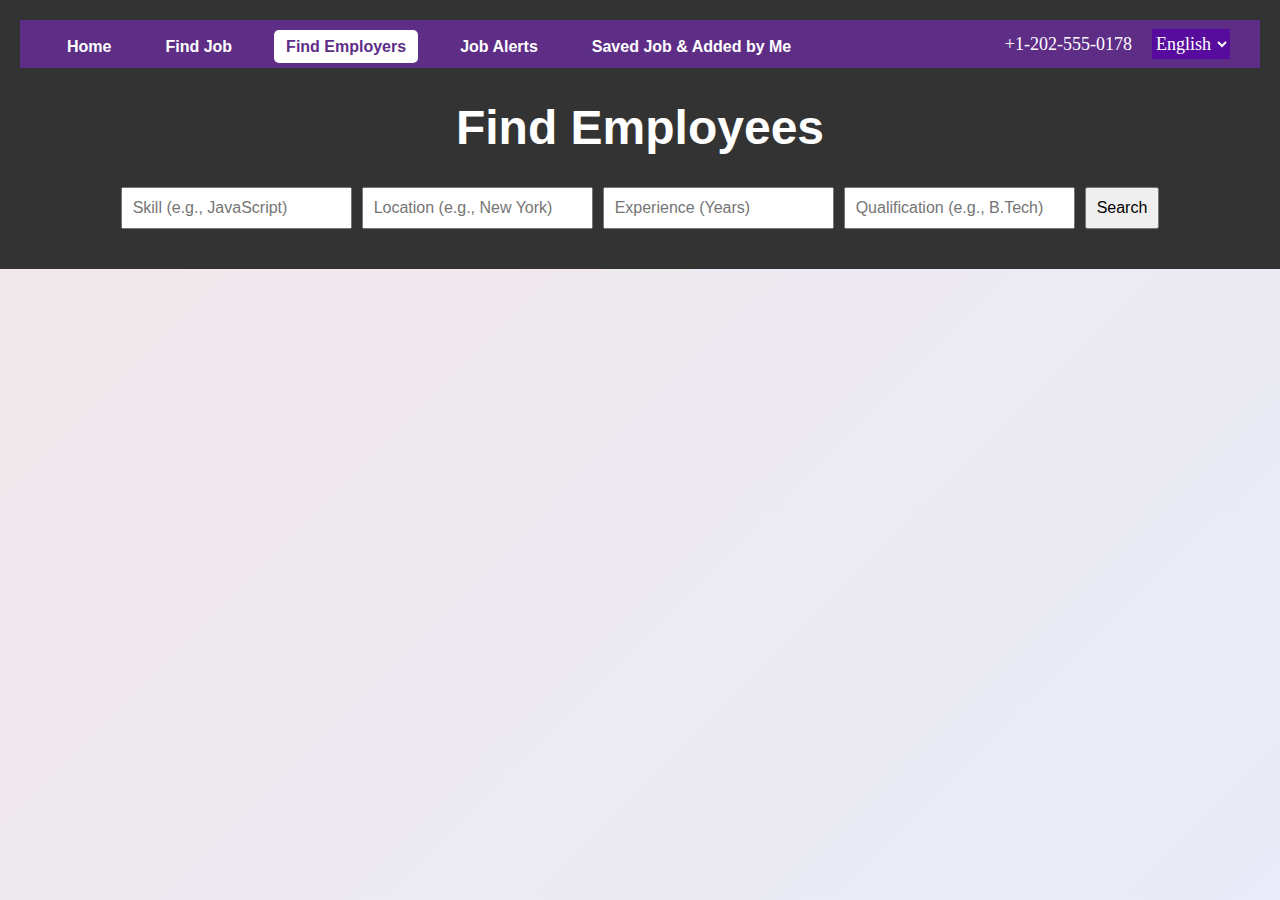
==== find-employees.html @ 5ae496d9 "Add GitHub Pages deployment workflow" ====
<!DOCTYPE html>
<html lang="en">
<head>
  <meta charset="UTF-8">
  <meta name="viewport" content="width=device-width, initial-scale=1.0">
  <link rel="stylesheet" href="style.css">

  <title>Find Employees</title>
  <style>
    body {
      font-family: Arial, sans-serif;
      margin: 0;
      padding: 0;
      background-color: #f4f4f9;
    }

    
    .find-emp {
      text-align: center;
      padding: 20px;
      background-color: #333;
      color: white;
    }

    #filters {
      display: flex;
      justify-content: center;
      gap: 10px;
      margin: 20px;
    }

    #filters input, #filters button {
      padding: 10px;
      font-size: 16px;
    }

    #employee-list {
      display: grid;
      grid-template-columns: repeat(auto-fit, minmax(300px, 1fr));
      gap: 20px;
      padding: 20px;
    }

    .employee-card {
      background-color: white;
      border: 1px solid #ddd;
      border-radius: 5px;
      padding: 15px;
      text-align: center;
      box-shadow: 0 2px 5px rgba(0, 0, 0, 0.1);
    }

    .employee-card img {
      width: 100px;
      height: 100px;
      border-radius: 50%;
      margin-bottom: 10px;
    }

    .employee-card h3 {
      margin: 10px 0;
    }

    .employee-card p {
      margin: 5px 0;
      color: #555;
    }
  </style>
  
</head>

<body>
  
<header class="find-emp">

  <header class="navbar-os">
    <!-- Top Row: Logo and Navigation -->
    <div class="top-row-os">
     

      <!-- Navigation Links -->
      <nav>
        <ul class="nav-links-os">
          <li><a href="home.html" >Home</a></li>
          <li><a href="job.html">Find Job</a></li>
          <li><a href="find-employees.html" class="active">Find Employers</a></li>
          <li><a href="#">Job Alerts</a></li>
          <li><a href="saved-jobs.html" >Saved Job & Added by Me</a></li>
        </ul>
   
      </nav>
      <div class="info">
        <p class="contact">+1-202-555-0178</p>
        <select id="language-select" name="language">
            <option value="en">English</option>
            <option value="es">Spanish</option>
            <option value="fr">French</option>
            <option value="de">German</option>
            <option value="it">Italian</option>
        </select>

    </div>

    </div>
  </header>
    <h1>Find Employees</h1>
    <div id="filters">
      <input type="text" id="skill" placeholder="Skill (e.g., JavaScript)">
      <input type="text" id="location" placeholder="Location (e.g., New York)">
      <input type="number" id="experience" placeholder="Experience (Years)">
      <input type="text" id="qualification" placeholder="Qualification (e.g., B.Tech)">
      <button id="search-btn">Search</button>
    </div>
  </header>
</header>
  <main>
    <div id="employee-list"></div>
  </main>
  <script>
    const employeeList = document.getElementById("employee-list");
    const searchBtn = document.getElementById("search-btn");

    // Fetch employees using the Random User API
   // Fetch employees with pagination to get a large number of profiles
const fetchEmployees = async (totalResults = 100) => {
  const batchSize = 50; // Number of results per API request
  const requests = Math.ceil(totalResults / batchSize); // Total number of requests needed
  const allEmployees = [];

  try {
    for (let i = 0; i < requests; i++) {
      const response = await fetch(`https://randomuser.me/api/?results=${batchSize}`);
      const data = await response.json();
      allEmployees.push(...data.results);
    }
    return allEmployees;
  } catch (error) {
    console.error("Error fetching employees:", error);
  }
};


    // Render employees
    const renderEmployees = (employees, filters = {}) => {
      employeeList.innerHTML = "";

      const filteredEmployees = employees.filter((employee) => {
        const { skill, location, experience, qualification } = filters;

        const matchesSkill =
          !skill || employee.skill?.toLowerCase().includes(skill.toLowerCase());
        const matchesLocation =
          !location ||
          employee.location.city.toLowerCase().includes(location.toLowerCase());
        const matchesExperience =
          !experience || employee.experience >= parseInt(experience);
        const matchesQualification =
          !qualification ||
          employee.qualification
            ?.toLowerCase()
            .includes(qualification.toLowerCase());

        return matchesSkill && matchesLocation && matchesExperience && matchesQualification;
      });

      if (filteredEmployees.length === 0) {
        employeeList.innerHTML = "<p>No employees match your filters.</p>";
        return;
      }

      filteredEmployees.forEach((employee) => {
        const card = document.createElement("div");
        card.className = "employee-card";
        card.innerHTML = `
          <img src="${employee.picture.large}" alt="${employee.name.first}">
          <h3>${employee.name.first} ${employee.name.last}</h3>
          <p>Location: ${employee.location.city}, ${employee.location.country}</p>
          <p>Experience: ${employee.experience || "Not specified"} years</p>
          <p>Qualification: ${employee.qualification || "Not specified"}</p>
          <p>Skill: ${employee.skill || "Not specified"}</p>
        `;
        employeeList.appendChild(card);
      });
    };

    // Mock employee data with skills, experience, and qualification
    const enhanceEmployeeData = (employees) => {
      const skills = ["JavaScript", "Python", "Java", "C++", "React", "Node.js"];
      const qualifications = ["B.Tech", "M.Tech", "B.Sc", "MCA", "MBA"];
      const experienceYears = [1, 2, 3, 5, 7, 10];

      return employees.map((employee) => ({
        ...employee,
        skill: skills[Math.floor(Math.random() * skills.length)],
        qualification:
          qualifications[Math.floor(Math.random() * qualifications.length)],
        experience: experienceYears[Math.floor(Math.random() * experienceYears.length)],
      }));
    };

    // Initialize the page with employees
    let employeesData = [];
    fetchEmployees().then((employees) => {
      employeesData = enhanceEmployeeData(employees);
      renderEmployees(employeesData);
    });

    // Search functionality
    searchBtn.addEventListener("click", () => {
      const filters = {
        skill: document.getElementById("skill").value,
        location: document.getElementById("location").value,
        experience: document.getElementById("experience").value,
        qualification: document.getElementById("qualification").value,
      };
      renderEmployees(employeesData, filters);
    });
  </script>
</body>
</html>
---- style.css ----
/* Global Styles */
body {
  font-family: 'Poppins', sans-serif;
  margin: 0;
  padding: 0;
  background: linear-gradient(135deg, #f3e7e9, #e3eeff, #ffe5d9);
  background-size: 400% 400%;
  animation: gradientShift 10s ease infinite;
  color: #333;
}

@keyframes gradientShift {
  0% { background-position: 0% 50%; }
  50% { background-position: 100% 50%; }
  100% { background-position: 0% 50%; }
}

#addJobBtn:hover {
  background-color: #0056b3;
}

/* Header Container */
.header-container {
  display: flex;
  flex-direction: row;
  align-items: center;
  justify-content: space-between;
  padding: 10px 20px;
  background: linear-gradient(135deg, #f3e7e9, #e3eeff, #ffe5d9);
  box-shadow: 0 4px 6px rgba(0, 0, 0, 0.1);
  border-bottom: 3px solid #486a8c;
  position: sticky;
  top: 0;
  
}
.info {
  display: flex;
  color: white;
  position: absolute;
  right: 10px;
  align-items: center;
}
.contact {
  margin-right: 20px;
  font-weight: lighter;
  font-family: 'Times New Roman', Times, serif;
  font-size: large;
}
#language-select {
  background-color: rgb(88, 12, 158);
  border: none;
  color: white;
  height: 30px;
  font-family: 'Times New Roman', Times, serif;
  font-size: large;
  display: inline-block;
}

.qf {
  display: flex;
  flex-direction: column; /* Stack the text and icon vertically */
  align-items: center; /* Center the items horizontally */
  justify-content: center; /* Center items vertically within the container */
  gap: 5px; /* Small gap between the text and icon */
}

/* Quick Filters Text */
.quick-filters-text {
  font-weight: bold;
  margin: 0; /* Remove margin to ensure no extra space */
  font-size: larger;
}

/* Header Container */


.header-container {
  display: flex;
  justify-content: space-between; /* Ensures equal spacing between sections */
  align-items: center; /* Aligns items vertically in the center */
  padding: 10px 20px;
  background-color: #f8f8f8;
  border-bottom: 1px solid #ddd;
}

.nav-items {
  display: flex;
  align-items: center;
  gap: 15px; /* Space between filters, search, and location */
}

#filters {
  display: flex;
  align-items: center;
  font-size: 16px;
}

#filters i {
  margin-left: 8px;
  font-size: 20px;
  cursor: pointer;
  color: #555;
}

.search-container,
.location-container {
  display: flex;
  align-items: left;
  border: 1px solid #ccc;
  border-radius: 30px;
  padding: 5px 10px;
  background-color: #fff;
}

.search-container input,
.location-container input {
  border: none;
  outline: none;
  padding: 5px;
  font-size: 14px;
  flex: 1;
}

.search-container i,
.location-container i {
  font-size: 18px;
  color: #888;
  margin-left: 5px;
  cursor: pointer;
}

.filters-button {
  background-color: #6c63ff;
  color: #fff;
  border: none;
  border-radius: 4px;
  padding: 8px 16px;
  cursor: pointer;
  font-size: 14px;
  display: flex;
  align-items: center;
}

.filters-button i {
  margin-right: 5px;
}

@media (max-width: 768px) {
  .header-container {
    flex-wrap: wrap;
    gap: 10px;
  }

  .search-container,
  .location-container {
    width: 100%;
  }
}










/* Dropdown styling */
.logout-dropdown {
  position: absolute;
  top: 50px;
  right: 20px;
  background-color: white;
  border: 1px solid #ccc;
  border-radius: 5px;
  padding: 10px;
  display: none; /* Initially hidden */
  box-shadow: 0px 4px 6px rgba(0, 0, 0, 0.1);
}

.logout-dropdown button {
  background-color: #7549AA;
  border: none;
  color: white;
  padding: 8px 12px;
  border-radius: 5px;
  cursor: pointer;
  font-size: 14px;
  font-weight: bold;
}

.logout-dropdown button:hover {
  background-color: #643C95;
}

/* Utility class to hide/show dropdown */
.hidden {
  display: none;
}

/* Default bookmark icon color */
.fas.fa-bookmark.bookmark-icon-saved {
  color: gray;
}

/* Yellow color for the saved (bookmarked) state */
.fas.fa-bookmark.bookmark-icon-saved.active {
  color: yellow;  /* Set to yellow when saved */
}

















/* Profile container styling */
.profile-os {
  position: relative; /* Ensure the dropdown is positioned relative to this container */
  display: flex;
  align-items: center;
  gap: 5px;
}

/* Dropdown styling */
.logout-dropdown {
  position: absolute;
  top: 40px; /* Adjust based on icon size */
  right: 0;
  background-color: white;
  border: 1px solid #ccc;
  border-radius: 5px;
  padding: 10px;
  display: none; /* Initially hidden */
  box-shadow: 0px 4px 6px rgba(0, 0, 0, 0.1);
  z-index: 10; /* Ensure it appears above other elements */
}

.logout-dropdown button {
  background-color: #7549AA;
  border: none;
  color: white;
  padding: 8px 12px;
  border-radius: 5px;
  cursor: pointer;
  font-size: 14px;
  font-weight: bold;
  width: 100%; /* Ensures the button spans the dropdown width */
  text-align: center;
}

.logout-dropdown button:hover {
  background-color: #643C95;
}

/* Utility class to toggle visibility */
.hidden {
  display: none;
}

.added-by {
  position: absolute;
  bottom: 10px;
  right: 10px;
  background-color: #6a1b9a; /* Purple color */
  color: white;
  padding: 7px 10px;
  font-size: 12px;
  font-weight: bold;
  border-radius: 10px;
  text-align: center;
  box-shadow: 0 2px 4px rgba(0, 0, 0, 0.2);
}

.logo-container {
  display: flex;
  align-items: center;
  gap: 10px;
}

.logo-img {
  width: 50px; /* Adjust the size as needed */
  height: 50px; /* Adjust the size as needed */
  border-radius: 60%;
  object-fit: cover;
}

.logo-text {
  font-size: 1.5rem;
  font-weight: bold;
  color: white;
}

/* Navigation Items */
.nav-items {
  display: flex;
  align-items: center;
  gap: 20px; /* Add some space between the elements */
}

/* Search and Location Input Containers */
.search-container,
.location-container {
  position: relative;
}

.search-container input[type="text"],
.location-container input[type="text"] {
  padding: 10px 40px;
  font-size: 14px;
  border: none;
  border-radius: 25px;
  background-color: #ffffff;
  box-shadow: 0 2px 4px rgba(0, 0, 0, 0.1);
  outline: none;
  width: 350px;
  transition: box-shadow 0.3s ease;
}

.search-container input[type="text"]:focus,
.location-container input[type="text"]:focus {
  box-shadow: 0 4px 8px rgba(73, 120, 163, 0.3);
}

/* Search and Location Icons */
.search-icon,
.location-icon {
  position: absolute;
  font-size: 18px;
  color: #4a90e2;
  top: 50%;
  transform: translateY(-50%);
}

.search-icon {
  left: 10px;
}

.location-icon {
  left: 10px;
}

/* Filter Dropdown */
.filter-dropdown {
  position: relative;
}

.filter-dropdown button {
  padding: 10px 25px;
  background: linear-gradient(135deg, #aa02f3,rgb(88, 12, 158));
  color: white;
  border: none;
  border-radius: 20px;
  font-weight: bold;
  font-size: larger;
  cursor: pointer;
  transition: background 0.3s ease;
}

.filter-dropdown button:hover {
  background: linear-gradient(135deg, #a569bd, #9255b1);
}

.filter-dropdown .dropdown-content {
  display: none;
  position: absolute;
  top: 50px;
  right: 0;
  background: #ffffff;
  border: 1px solid #ddd;
  border-radius: 10px;
  box-shadow: 0 4px 8px rgba(0, 0, 0, 0.1);
  z-index: 1000000000;
  padding: 15px;
  width: 250px;
}

.filter-dropdown .dropdown-content.active {
  display: block;
}

.filter-dropdown h3 {
  margin: 0;
  font-size: 16px;
  color: #4a90e2;
  border-bottom: 1px solid #ddd;
  padding-bottom: 5px;
}

.filter-dropdown label {
  display: flex;
  align-items: center;
  gap: 8px;
  margin: 10px 0;
  font-size: 14px;
}

.filter-dropdown button#clearFilters {
  margin-top: 10px;
  width: 100%;
  padding: 10px;
  background: linear-gradient(135deg, #e74c3c, #c0392b);
  color: white;
  font-weight: bold;
  border: none;
  border-radius: 5px;
  cursor: pointer;
}

#filterToggle {
  display: flex;
  align-items: center;
  gap: 5px; /* Adds some space between the icon and text */
  background-color: #f0f0f0; /* Customize as needed */
  border: 1px solid #ccc;
  padding: 5px 10px;
  border-radius: 4px;
  cursor: pointer;
  font-family:system-ui, -apple-system, BlinkMacSystemFont, 'Segoe UI', Roboto, Oxygen, Ubuntu, Cantarell, 'Open Sans', 'Helvetica Neue', sans-serif;
}

#filterToggle img {
  vertical-align: middle;
}


.filter-dropdown button#clearFilters:hover {
  background: linear-gradient(135deg, #ec7063, #d64436);
}

      #jobListingsContainer {
    flex: 1;
    display: flex;
    flex-wrap: wrap;
    gap: 20px;
    padding: 20px;
  }
  
  .container {
    display: flex;
    flex-wrap: wrap;
    gap: 20px;
    max-width: 1250px;
    width: 100%;
  }
  
  .job-card {
    background: #ffffff;
    border-radius: 10px;
    box-shadow: 0 2px 4px rgba(0, 0, 0, 0.1);
    padding: 20px;
    width: 320px;
    margin-top: 15px;
    position: relative;
    overflow: hidden;
    transition: transform 0.3s ease, box-shadow 0.3s ease, background-color 0.3s ease;
  }
  
  /* Hover Effect */
  .job-card:hover {
    transform: translateY(-5px);  /* Slightly lift the card */
    box-shadow: 0 4px 8px rgba(0, 0, 0, 0.15);  /* More prominent shadow */
    background-color: #dcc6c6;  /* Slight background color change */
  }
  
  /* Optional: Hover effect on content inside the job card */
  .job-card:hover .job-title {
    color: #2575fc;  /* Change text color on hover */
  }
  
  .job-card:hover .job-description {
    opacity: 0.8;  /* Fade out the description on hover */
  }
  
  
      .job-card h3 {
        font-size: 18px;
        margin: 0;
        font-weight: bold;
        color: #333;
      }
  
      .company-info {
        display: flex;
        align-items: center;
        margin: 10px 0;
      }
  
      .company-info img {
        width: 30px;
        height: 30px;
        border-radius: 50%;
        margin-right: 10px;
      }
  
      .role-salary {
        display: flex;
        justify-content: space-between;
        align-items: center;
        margin-top: 10px;
      }
  
      .role-salary .role {
        font-size: 12px;
        padding: 5px 10px;
        border-radius: 5px;
        color: white;
        font-weight: bold;
      }
  
      .role-salary .role.FULL-TIME {
        background-color: #4caf50;
      }
  
      .role-salary .role.PART-TIME {
        background-color: #ffa500;
      }
  
      .role-salary .role.INTERN {
        background-color: #007bff;
      }
  
      .location {
        margin: 10px 0;
        display: flex;
        align-items: center;
        font-size: 14px;
        color: #666;
      }
  
      .location i {
        color: #ff6b6b;
        margin-right: 5px;
      }
  
      .bookmark {
        position: absolute;
        top: 20px;
        right: 20px;
        font-size: 18px;
        cursor: pointer;
        color: #ccc;
      }
  
      .bookmark.saved {
        color: #f39c12;
      }
      .bookmark-saved {
        position: absolute;
        top: 20px;
        right: 20px;
        font-size: 18px;
        cursor: pointer;
        color: #f39c12;

      }
  
      .bookmark-saved.saved {
        color: #ccc;
      }
      .modal {
        display: none;
        position: fixed;
        top: 0;
        left: 0;
        width: 100%;
        height: 100%;
        background: rgba(0, 0, 0, 0.5);
        z-index: 1000;
        justify-content: center;
        align-items: center;
      }
  
      .modal-content {
        background: white;
        border-radius: 10px;
        padding: 20px;
        max-width: 400px;
        width: 90%;
        z-index: 1010;
      }
  
      .modal-content h3 {
        margin-top: 0;
      }
  
      .modal-content input,
      .modal-content select {
        width: 95%;
        margin-bottom: 10px;
        padding: 10px;
        background: rgba(233, 225, 238, 255);
        border: 1px solid #ddd;
        border-radius: 5px;
      }
  
      .modal-content button {
        width: 100%;
        padding: 10px;
        border: none;
        border-radius: 5px;
        background: #730a96;
        color: white;
        font-size: 16px;
      }

      header {
        background-color: #000000;
        color: white;
        padding: 20px;
        text-align: center;
        font-size: 24px;
        font-weight: bold;
      }







      .footer {
        background-color: violet;
        display: flex;
        justify-content: space-around;
        color: white;
        margin-top: 20px;
      }
      .contact h2 {
        margin: 20px 10px;
      }
      .contact a, .help-info a {
        color: white;
        text-decoration: none;
        font-size: 15px;
      }
      .about, .help {
        margin: 10px;
      }
      .about-company, .links {
        margin-bottom: 20px;
      }
      .terms {
        margin-bottom: 20px;
      }
      .app1,.app2{
        background-color: black;
        width: 300px;
        height: 80px;
        border-radius: 20px;
        display: flex;
        align-items: center;
        margin-bottom: 30px;
        
      }
      .fa-apple,.fa-google-play{
       font-size: 50px;
       margin-left: 20px;
       margin-right: 20px;
      }
      




      /* General Styles */
body {
  font-family: Arial, sans-serif;
  margin: 0;
  padding: 0;
}

.navbar-os {
  display: flex;
  flex-direction: column;
  background-color: #5E2E87;
  color: white;
  padding: 10px 20px;
}

/* Top Row: Logo and Navigation */
.top-row-os {
  display: flex;
  justify-content: space-between;
  align-items: center;
}

.logo-os {
  display: flex;
  align-items: center;
}

.logo-img {
  border-radius: 50%;
  width: 40px;
  height: 40px;
  margin-right: 10px;
}

.nav-links-os {
  list-style: none;
  display: flex;
  margin: 0;
  padding: 0;
  z-index: 1000000000;
}

.nav-links-os li {
  margin: 0 15px;
  z-index: 1000000000;

}

.nav-links-os a {
  color: white;
  text-decoration: none;
  font-size: 16px; /* Increased font size */
  font-weight: bold; /* Make text bold */
  padding: 8px 12px; /* Adjusted padding for a more compact look */
  border-radius: 5px;
  z-index: 1000000000;

}

.nav-links-os a:hover {
  background-color: white;
  color: #5E2E87;
  transition: 0.3s ease;
}

.nav-links-os a.active {
  background-color: white;
  color: #5E2E87;
  font-weight: bold;
}

/* Bottom Row: Search, Buttons, and Profile */
.bottom-row-os {
  display: flex;
  align-items: center;
  justify-content: space-between;
  background-color: white;
  padding: 10px 20px;
  margin-top: 10px;
  border-radius: 5px;
  flex-wrap: wrap;
  z-index: 1000000000;

}

.country-select-os {
  display: flex;
  align-items: center;
  gap: 5px;
  cursor: pointer;
  z-index: 1000000000;

  font-weight: bold; /* Make country text bold */
}

.country-select-os img {
  width: 20px;
    z-index: 1000000000;

}

/* Search Bar */
.search-bar-os {
  display: flex;
  align-items: center;
  border: 1px solid #ccc;
  border-radius: 5px;
  overflow: hidden;
  margin: 0 10px;
  padding: 8px 10px; /* Adjusted padding for compactness */

  width: 500px; /* Fixed width */
}

/* Input Field */
.search-bar-os input {
  border: none;
  padding: 8px 10px; /* Adjusted padding for compactness */
  font-size: 15px; /* Increased font size for better readability */
  font-weight: bold; /* Make input text bold */
  width: 100%;
  box-sizing: border-box;
}

/* Search Button */
.search-bar-os button {
  background-color: #F7F7F7;
  border: none;
  padding: 8px;
  cursor: pointer;
  width: 15%;
  font-size: 16px; /* Increased font size */
  font-weight: bold; /* Make button text bold */
  box-sizing: border-box;
}

/* Add Job Button */
.add-job-btn-os {
  background-color: #7549AA;
  border: none;
  color: white;
  padding: 13px 15px;
  border-radius: 5px;
  cursor: pointer;
  font-weight: bold;
  font-size: 16px; /* Increased font size */
}

.add-job-btn-os:hover {
  background-color: #643C95;
  transition: 0.3s ease;
}

/* Profile Section */
.profile-os {
  display: flex;
  align-items: center;
  gap: 5px;
}

.profile-os i {
  font-size: 20px;
}

.profile-os span {
  font-size: 16px; /* Increased font size */
  font-weight: bold; /* Make profile name bold */
}



/* Style the dropdown container */
.dropdown-os {
  position: relative;
  display: inline-block;
  z-index: 99476465667656456499; /* Ensure the dropdown appears above other elements */
}

/* Style the dropdown button */
.dropbtn-os {
  background-color: #f9f9f9;
  color: rgb(0, 0, 0);
  padding: 16px;
  font-size: 20px;
  font-family: 'Times New Roman', Times, serif;
  border:#000000;
  border-width: 1;
  cursor: pointer;
  display: flex;
  align-items: center;
  z-index: 10000; /* Ensures the button stays on top */
}

/* Change the background color of the button on hover */
.dropbtn-os:hover {
  background-color: #8297e2;
}

/* Dropdown container (hidden by default) */
.dropdown-content-os {
  display: none;
  position: absolute;
  background-color: #f9f9f9;
  min-width: 160px;
  box-shadow: 0px 8px 16px 0px rgba(0, 0, 0, 0.2);
  z-index: 9999; /* Ensure the dropdown content stays on top */
  max-height: 200px; /* Optional, to limit the height of the dropdown */
  overflow-y: auto; /* Scroll if content exceeds max height */
}

/* Show the dropdown content when hovering over the dropdown */
.dropdown-os:hover .dropdown-content-os {
  display: block;
}

/* Style the dropdown links */
.dropdown-content-os a {
  color: black;
  padding: 12px 16px;
  text-decoration: none;
  display: block;
}

/* Change color on hover */
.dropdown-content-os a:hover {
  background-color: #f1f1f1;
}

/* Ensuring navbar and other containers don't overlap the dropdown */
.navbar-os, .top-row-os, .bottom-row-os {
  position: relative;
  z-index: 1; /* Ensure the navbar stays below the dropdown */
}
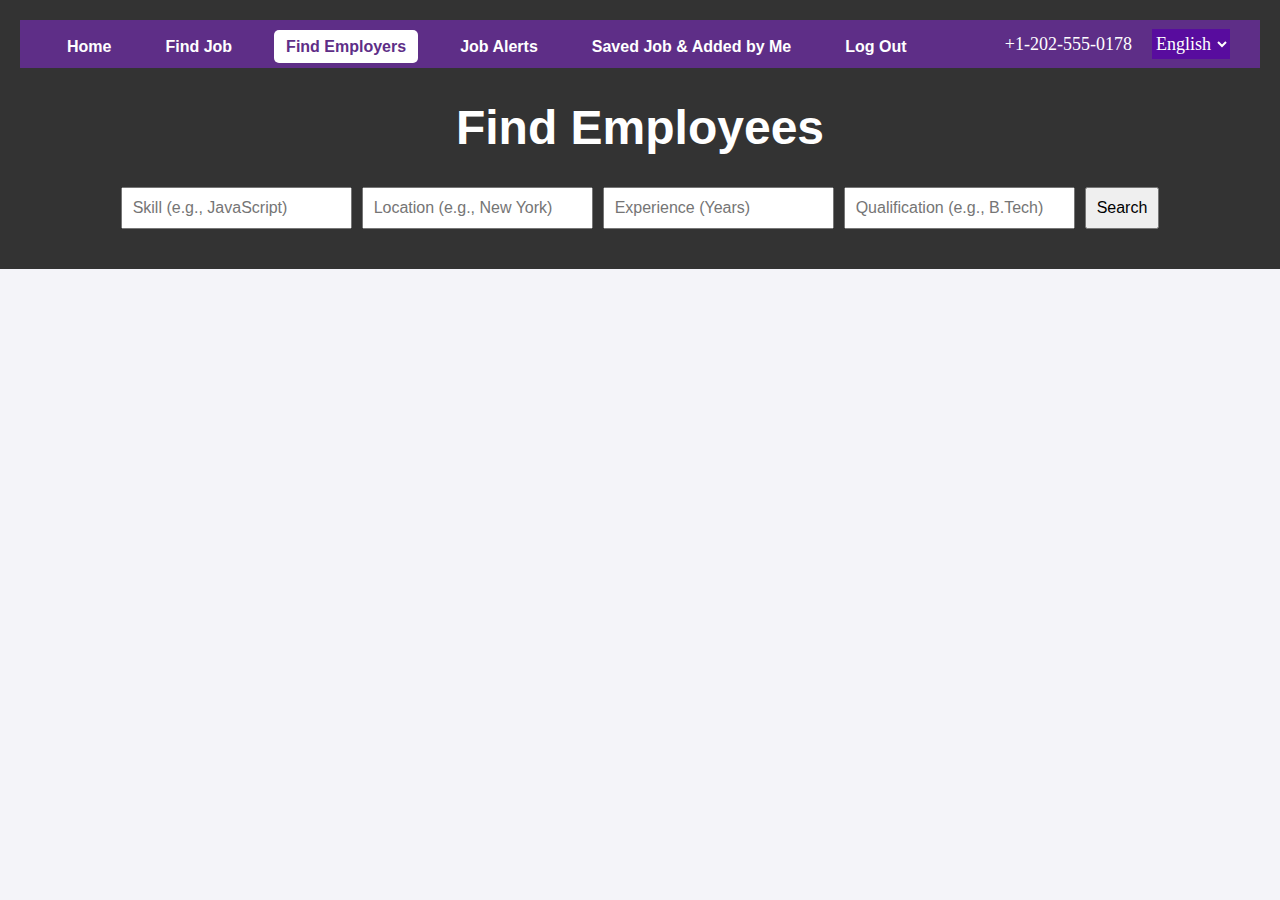
==== commit 9e165931: "Add GitHub Pages deployment workflow" ====
--- a/find-employees.html
+++ b/find-employees.html
@@ -86,6 +86,8 @@
           <li><a href="find-employees.html" class="active">Find Employers</a></li>
           <li><a href="#">Job Alerts</a></li>
           <li><a href="saved-jobs.html" >Saved Job & Added by Me</a></li>
+          <li><a href="index.html">Log Out</a></li>
+
         </ul>
    
       </nav>
--- a/style.css
+++ b/style.css
@@ -3,7 +3,7 @@
   font-family: 'Poppins', sans-serif;
   margin: 0;
   padding: 0;
-  background: linear-gradient(135deg, #f3e7e9, #e3eeff, #ffe5d9);
+  background: rgba(233, 225, 238, 255);
   background-size: 400% 400%;
   animation: gradientShift 10s ease infinite;
   color: #333;
@@ -24,11 +24,12 @@
   display: flex;
   flex-direction: row;
   align-items: center;
-  justify-content: space-between;
+  z-index: 1000;
+
   padding: 10px 20px;
-  background: linear-gradient(135deg, #f3e7e9, #e3eeff, #ffe5d9);
-  box-shadow: 0 4px 6px rgba(0, 0, 0, 0.1);
-  border-bottom: 3px solid #486a8c;
+  background: rgba(233, 225, 238, 255);
+  /* box-shadow: 0 4px 6px rgba(0, 0, 0, 0.1); */
+  /* border-bottom: 3px solid #486a8c; */
   position: sticky;
   top: 0;
   
@@ -57,11 +58,17 @@
 }
 
 .qf {
-  display: flex;
-  flex-direction: column; /* Stack the text and icon vertically */
-  align-items: center; /* Center the items horizontally */
-  justify-content: center; /* Center items vertically within the container */
-  gap: 5px; /* Small gap between the text and icon */
+  background-color: white;
+  display: flex;
+  flex-direction: column;
+  width: 130px;
+  height: 60px;
+  border-radius: 10px;
+  align-items: center;
+  justify-items: center;
+  padding: 10px;
+  margin: 20px;
+  margin-top: 5px;
 }
 
 /* Quick Filters Text */
@@ -70,24 +77,88 @@
   margin: 0; /* Remove margin to ensure no extra space */
   font-size: larger;
 }
+.fa-bars {
+  font-size: 20px;
+  background-color: rgb(88, 12, 158);
+  height: 20px;
+  width: 20px;
+  padding: 5px;
+  margin-top: 5px;
+  border-radius: 5px;
+}
+
+.popup {
+  position: fixed;
+  top: 50%;
+  left: 50%;
+  transform: translate(-50%, -50%);
+  padding: 20px 40px;
+  background-color: #5b3076;
+  color: white;
+  font-size: 16px;
+  border-radius: 8px;
+  box-shadow: 0 4px 8px rgba(0, 0, 0, 0.2);
+  text-align: center;
+  z-index: 1000;
+  display: flex;
+  align-items: center;
+  gap: 10px;
+  justify-content: space-between;
+}
+
+.popup.hidden {
+  display: none;
+}
+
+.popup span {
+  font-weight: bold;
+}
+
+.popup-bookmark-icon {
+  font-size: 24px; /* Adjust icon size */
+}
+
+.popup-close-button {
+  position: absolute;
+  top: 8px;
+  right: 8px;
+  background: none;
+  border: none;
+  color: white;
+  font-size: 24px;
+  font-weight: bold;
+  cursor: pointer;
+  transition: color 0.2s ease;
+}
+
+.popup-close-button:hover {
+  color: #ffcccc; /* Light red hover effect */
+}
+
 
 /* Header Container */
 
 
 .header-container {
   display: flex;
-  justify-content: space-between; /* Ensures equal spacing between sections */
-  align-items: center; /* Aligns items vertically in the center */
   padding: 10px 20px;
-  background-color: #f8f8f8;
-  border-bottom: 1px solid #ddd;
-}
-
-.nav-items {
-  display: flex;
-  align-items: center;
-  gap: 15px; /* Space between filters, search, and location */
-}
+
+}
+
+
+  .nav-items {
+    display: flex;
+    justify-content: center;
+    align-items: center;
+    background-color: #fff;
+    border-radius: 10px;
+    height: 50px;
+    padding: 10px;
+    margin: 20px;
+    margin-top: 5px;
+    z-index: 1000;;
+  }
+
 
 #filters {
   display: flex;
@@ -106,10 +177,14 @@
 .location-container {
   display: flex;
   align-items: left;
-  border: 1px solid #ccc;
-  border-radius: 30px;
+  border: none;
   padding: 5px 10px;
   background-color: #fff;
+}
+
+.location-container {
+  border-left: 1px solid rgb(126, 125, 125);
+
 }
 
 .search-container input,
@@ -143,6 +218,20 @@
 
 .filters-button i {
   margin-right: 5px;
+}
+
+
+.find-job-btn {
+  background-color: rgb(88, 12, 158);
+  color: white;
+  width: 120px;
+  border-radius: 10px;
+  height: 40px;
+  font-size: larger;
+  font-weight: bold;
+  margin: 10px;
+  padding: 10px;
+  margin-left: 20px;
 }
 
 @media (max-width: 768px) {
@@ -320,9 +409,7 @@
   padding: 10px 40px;
   font-size: 14px;
   border: none;
-  border-radius: 25px;
-  background-color: #ffffff;
-  box-shadow: 0 2px 4px rgba(0, 0, 0, 0.1);
+  background-color: white;
   outline: none;
   width: 350px;
   transition: box-shadow 0.3s ease;
@@ -351,21 +438,29 @@
   left: 10px;
 }
 
+
 /* Filter Dropdown */
 .filter-dropdown {
   position: relative;
+
 }
 
 .filter-dropdown button {
   padding: 10px 25px;
-  background: linear-gradient(135deg, #aa02f3,rgb(88, 12, 158));
-  color: white;
-  border: none;
-  border-radius: 20px;
+  background: linear-gradient(135deg, #a684b4, rgb(99, 62, 134));
+  color: white;
+  border: none;
+  display: flex;
+  align-items: center;
+  justify-content: center;
+  width: 120px;
+  height: 40px;
+  border-radius: 30px;
   font-weight: bold;
   font-size: larger;
   cursor: pointer;
   transition: background 0.3s ease;
+  z-index: 1000;
 }
 
 .filter-dropdown button:hover {
@@ -381,7 +476,7 @@
   border: 1px solid #ddd;
   border-radius: 10px;
   box-shadow: 0 4px 8px rgba(0, 0, 0, 0.1);
-  z-index: 1000000000;
+  z-index: 1000;
   padding: 15px;
   width: 250px;
 }
@@ -414,20 +509,22 @@
   color: white;
   font-weight: bold;
   border: none;
-  border-radius: 5px;
+  border-radius: 10px;
   cursor: pointer;
 }
 
 #filterToggle {
   display: flex;
   align-items: center;
-  gap: 5px; /* Adds some space between the icon and text */
-  background-color: #f0f0f0; /* Customize as needed */
+  gap: 5px;
+  /* Adds some space between the icon and text */
+  background-color: #f0f0f0;
+  /* Customize as needed */
   border: 1px solid #ccc;
   padding: 5px 10px;
-  border-radius: 4px;
-  cursor: pointer;
-  font-family:system-ui, -apple-system, BlinkMacSystemFont, 'Segoe UI', Roboto, Oxygen, Ubuntu, Cantarell, 'Open Sans', 'Helvetica Neue', sans-serif;
+  border-radius: 10px;
+  cursor: pointer;
+  font-family: system-ui, -apple-system, BlinkMacSystemFont, 'Segoe UI', Roboto, Oxygen, Ubuntu, Cantarell, 'Open Sans', 'Helvetica Neue', sans-serif;
 }
 
 #filterToggle img {
@@ -445,6 +542,7 @@
     flex-wrap: wrap;
     gap: 20px;
     padding: 20px;
+    z-index: 1;
   }
   
   .container {
@@ -453,6 +551,8 @@
     gap: 20px;
     max-width: 1250px;
     width: 100%;
+    
+
   }
   
   .job-card {
@@ -464,6 +564,7 @@
     margin-top: 15px;
     position: relative;
     overflow: hidden;
+    z-index: 1;
     transition: transform 0.3s ease, box-shadow 0.3s ease, background-color 0.3s ease;
   }
   
@@ -624,14 +725,28 @@
         font-weight: bold;
       }
 
-
+/* Mobile styles */
+@media (max-width: 768px) {
+  .company-logo {
+      width: 48%; /* Two logos per row */
+      margin: 10px 1%;
+  }
+}
+
+/* Small mobile (portrait mode) styles */
+@media (max-width: 480px) {
+  .company-logo {
+      width: 100%; /* One logo per row */
+      margin: 10px 0;
+  }
+}
 
 
 
 
 
       .footer {
-        background-color: violet;
+        background-color:#730a96;
         display: flex;
         justify-content: space-around;
         color: white;
